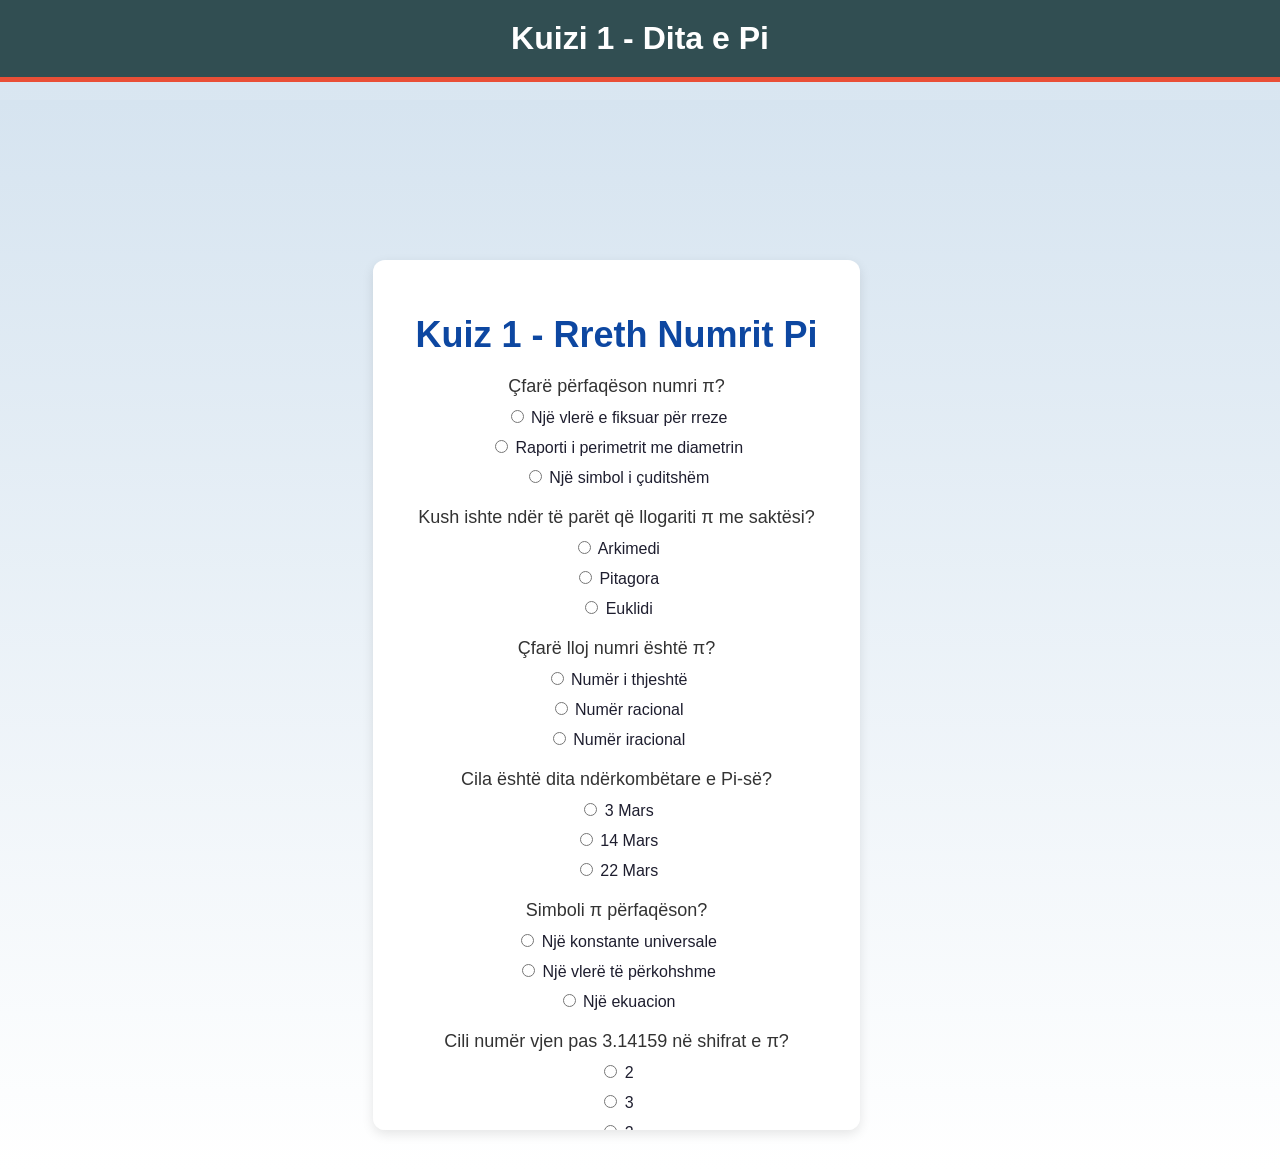
==== quiz1.html @ 2ee1e378 "Add files via upload" ====
<!DOCTYPE html>
<html lang="sq">
<head>
  <meta charset="UTF-8">
  <meta name="viewport" content="width=device-width, initial-scale=1.0">
  <title>Kuizi 1 - Dita e Pi</title>
  <link rel="stylesheet" href="style_pi_day.css">
  <style>
    html, body {
      margin: 0;
      padding: 0;
      font-family: 'Segoe UI', sans-serif;
      background: linear-gradient(to bottom, #d6e4f0, #ffffff);
      min-height: 100vh;
      padding-top: 100px;
    }
    header {
      background-color: #314e52;
      color: white;
      padding: 20px;
      text-align: center;
      font-size: 2em;
      font-weight: bold;
      position: fixed;
      top: 0;
      left: 0;
      right: 0;
      z-index: 1000;
    }
    main {
      max-width: 900px;
      margin: 0 auto;
      padding: 40px 20px;
    }
    .quiz-container {
      background: white;
      padding: 30px;
      border-radius: 12px;
      box-shadow: 0 4px 12px rgba(0,0,0,0.1);
    }
    h1 {
      text-align: center;
      color: #0d47a1;
    }
    .question {
      font-size: 18px;
      margin: 20px 0 10px;
    }
    .answers label {
      display: block;
      margin-bottom: 10px;
    }
    button {
      background-color: #e94f37;
      color: white;
      padding: 12px 24px;
      border: none;
      border-radius: 8px;
      font-size: 16px;
      margin-top: 20px;
      cursor: pointer;
    }
    button:hover {
      background-color: #c43c2f;
    }
  </style>
</head>
<body>
  <header>Kuizi 1 - Dita e Pi</header>
  <main>
    <div class="quiz-container">
      <h1>Kuiz 1 - Rreth Numrit Pi</h1>
      <div id="quiz"></div>
      <button id="submit">Dërgo</button>
      <div id="result"></div>
    </div>
  </main>
  <script src="script.js"></script>
</body>
</html>
---- style_pi_day.css ----
/* Përgjithësisht për të gjitha faqet */
body {
 font-family: 'Arial', sans-serif;
  margin: 0;
  padding: 0;
  background-color: #f3f3f3;
  display: flex;
  justify-content: center;
  align-items: flex-start; /* Adjusted to start at the top for scroll */
  height: 100%;
  overflow-y: auto; /* Allow scrolling if content exceeds the viewport */
}

/* Container për përmbajtjen e quiz-it */
.quiz-container {
  text-align: center;
  padding: 40px;
  background-color: rgba(255, 255, 255, 0.9);
  border-radius: 20px;
  box-shadow: 0 4px 10px rgba(0, 0, 0, 0.2);
  width: 80%; /* Adjusted for better fit */
  max-width: 1200px; /* Increased max width for larger content */
  margin-top: 20px;
  position: relative;
  max-height: 90vh; /* Allow height to adjust with content */
  overflow-y: scroll; /* Scroll for content if needed */
}

/* Title */
h1 {
  font-size: 36px;
  color: #333;
  margin-bottom: 20px;
  font-weight: bold;
}

/* Përshkrimi */
p {
  font-size: 18px;
  color: #555;
  margin-bottom: 30px;
  font-style: italic;
}

/* Pyetjet */
.question {
  margin-bottom: 20px;
  font-size: 18px;
  font-weight: normal;
  color: #333;
}

/* Butonat e quiz-it */
button {
  padding: 15px;
  background-color: #4CAF50;
  color: white;
  border: none;
  border-radius: 10px;
  font-size: 18px;
  cursor: pointer;
  transition: background-color 0.3s ease;
  margin-top: 20px;
  width: 100%;
  max-width: 200px;
  display: block;
  margin-left: auto;
  margin-right: auto;
}

button:hover {
  background-color: #45a049;
}

/* Styling për faqen kryesore */
body.home-page {
  background: url('background.jpg') no-repeat center center fixed;
  background-size: cover;
  color: white;
}

.home-page h1 {
  font-size: 48px;
  margin-bottom: 20px;
}

/* Stilizimi për Pi Day Quiz */
.quiz-page.pi-day {
  background-color: #ffebcd;
}

.quiz-page.pi-day h1 {
  color: #ff4500;
}

.quiz-page.mathematics {
  background-color: #f0f8ff;
}

.quiz-page.mathematics h1 {
  color: #0000ff;
}

.quiz-page.science {
  background-color: #e0f7fa;
}

.quiz-page.science h1 {
  color: #00bcd4;
}

/* Elementet vizuale për secilën faqe quiz */
.quiz-page.pi-day::before {
  content: "π";
  font-size: 150px;
  color: #ff4500;
  position: absolute;
  top: -50px;
  left: -60px;
  opacity: 0.2;
}

.quiz-page.mathematics::before {
  content: "Σ";
  font-size: 150px;
  color: #0000ff;
  position: absolute;
  top: -50px;
  right: -60px;
  opacity: 0.2;
}

.quiz-page.science::before {
  content: "H₂O";
  font-size: 150px;
  color: #00bcd4;
  position: absolute;
  bottom: -50px;
  left: -60px;
  opacity: 0.2;
}

/* === Pi Day Enhancements Below === */

/* === Pi Day Themed Styles === */

body {
    font-family: 'Segoe UI', Tahoma, Geneva, Verdana, sans-serif;
    background: radial-gradient(circle, #fefefe, #d6e4f0);
    color: #1e1e2f;
    margin: 0;
    padding: 0;
}

header {
    background-color: #314e52;
    color: #ffffff;
    padding: 20px;
    text-align: center;
    font-size: 1.8em;
    font-weight: bold;
    border-bottom: 5px solid #e94f37;
}

main {
    padding: 20px;
}

button {
    background-color: #e94f37;
    color: white;
    border: none;
    padding: 10px 20px;
    font-size: 1em;
    border-radius: 8px;
    cursor: pointer;
    transition: background-color 0.3s;
}

button:hover {
    background-color: #d44130;
}

.card {
    background-color: #ffffff;
    border-radius: 12px;
    box-shadow: 0 4px 10px rgba(0,0,0,0.1);
    padding: 20px;
    margin-bottom: 20px;
}

.pi-symbol {
    font-size: 3em;
    text-align: center;
    margin: 10px 0;
    color: #314e52;
}

/* === Responsive Design === */
@media (max-width: 768px) {
    body {
        font-size: 16px;
    }
    header {
        font-size: 1.4em;
        padding: 15px;
    }
    .card {
        padding: 15px;
    }
    button {
        width: 100%;
        padding: 12px;
    }
}
.pi-top-left, .pi-top-right, .pi-bottom-left, .pi-bottom-right {
    font-size: 40px;
    color: #e0e0e0;
    position: absolute;
    z-index: 0;
    pointer-events: none;
}
<div class="pi-top-left">π</div>
<div class="pi-top-right">π</div>
<div class="pi-bottom-left">π</div>
<div class="pi-bottom-right">π</div>
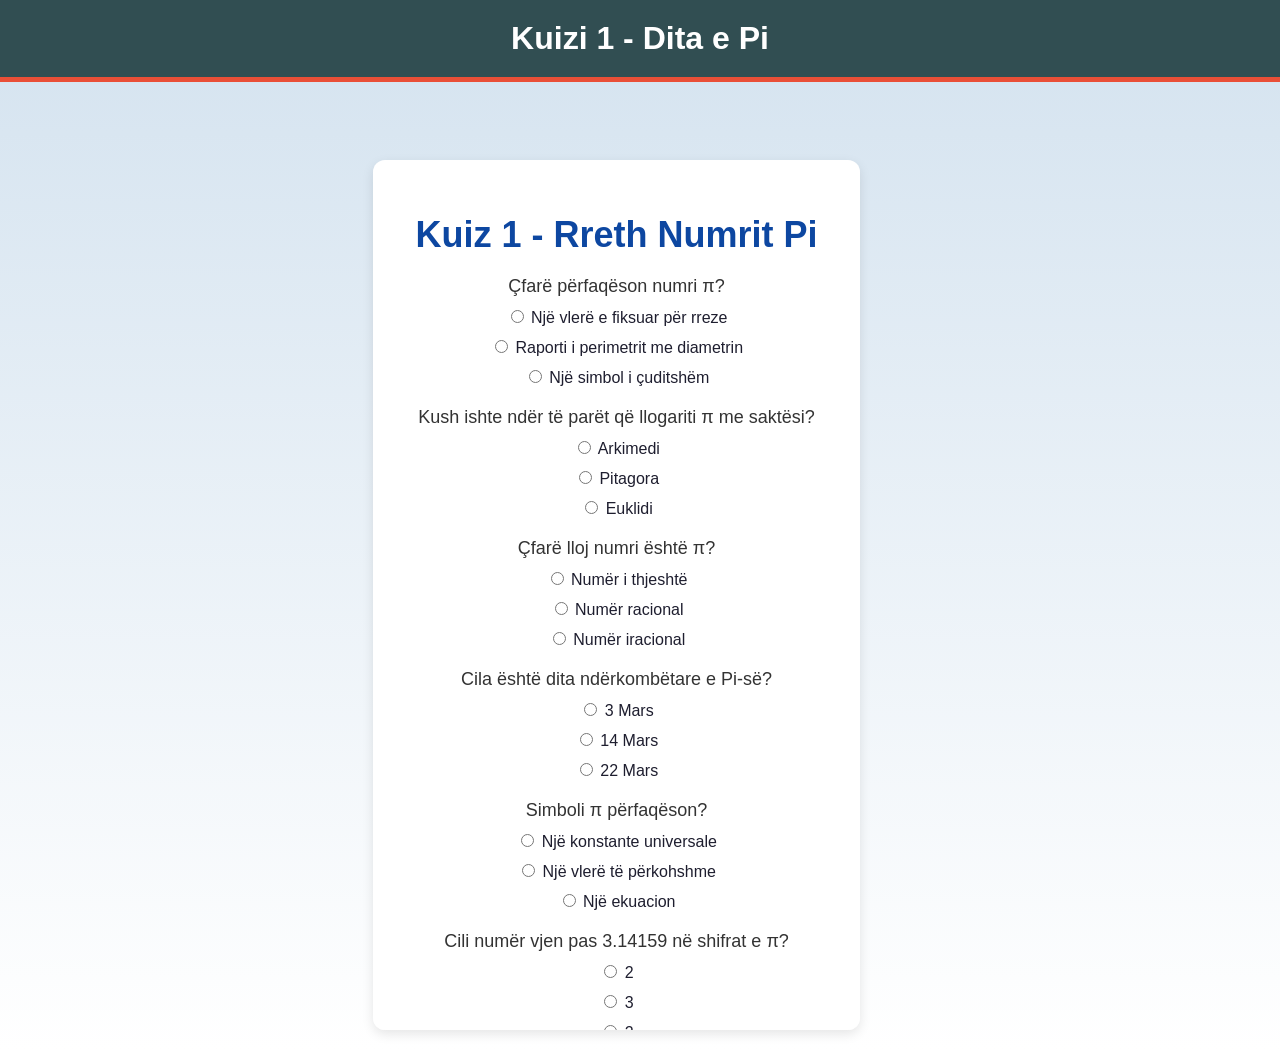
==== commit 68ee63a6: "Add files via upload" ====
--- a/quiz1.html
+++ b/quiz1.html
@@ -12,7 +12,7 @@
       font-family: 'Segoe UI', sans-serif;
       background: linear-gradient(to bottom, #d6e4f0, #ffffff);
       min-height: 100vh;
-      padding-top: 100px;
+      padding-top: 60px;
     }
     header {
       background-color: #314e52;
@@ -30,7 +30,7 @@
     main {
       max-width: 900px;
       margin: 0 auto;
-      padding: 40px 20px;
+      padding: 20px 20px;
     }
     .quiz-container {
       background: white;
